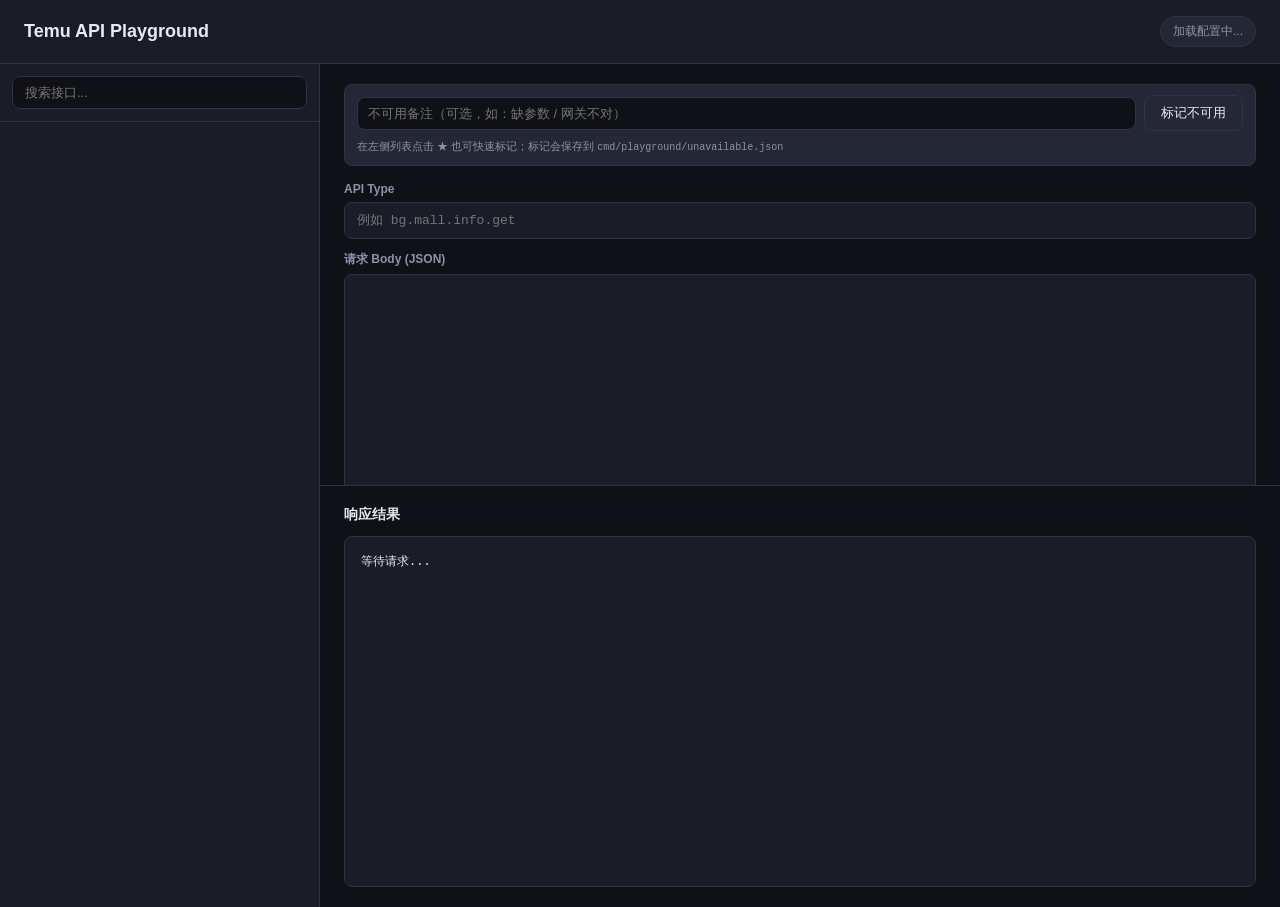
==== cmd/playground/web/index.html @ 20bca515 "feat(playground): add web UI with Docker deployment - Add Temu API Playground with catalog, invoke, " ====
<!DOCTYPE html>
<html lang="zh-CN">
<head>
  <meta charset="UTF-8">
  <meta name="viewport" content="width=device-width, initial-scale=1.0">
  <title>Temu API Playground</title>
  <link rel="stylesheet" href="style.css">
</head>
<body>
  <header>
    <h1>Temu API Playground</h1>
    <div id="config-badge" class="config-badge">加载配置中...</div>
  </header>

  <div class="layout">
    <aside class="sidebar">
      <div class="search-box">
        <input type="search" id="search" placeholder="搜索接口...">
      </div>
      <nav id="api-list"></nav>
    </aside>

    <main class="workspace">
      <section class="panel">
        <div id="api-desc" class="api-desc"></div>

        <div class="mark-panel">
          <div class="mark-panel-row">
            <input
              type="text"
              id="unavailable-note"
              class="mark-note-input"
              placeholder="不可用备注（可选，如：缺参数 / 网关不对）"
            >
            <button
              id="mark-unavailable-btn"
              class="btn-secondary btn-mark-unavailable"
              type="button"
              title="标记后写入 unavailable.json，重启后仍保留"
            >
              标记不可用
            </button>
          </div>
          <p class="mark-hint">在左侧列表点击 ★ 也可快速标记；标记会保存到 <code>cmd/playground/unavailable.json</code></p>
        </div>

        <label for="api-type">API Type</label>
        <input type="text" id="api-type" placeholder="例如 bg.mall.info.get">

        <label for="request-body">请求 Body (JSON)</label>
        <textarea id="request-body" rows="12" spellcheck="false"></textarea>

        <div class="actions">
          <button id="send-btn" class="btn-primary">发送请求</button>
          <button id="format-btn" class="btn-secondary">格式化 JSON</button>
          <button id="clear-btn" class="btn-secondary">清空</button>
        </div>
      </section>

      <section class="panel response-panel">
        <div class="response-header">
          <h2>响应结果</h2>
          <span id="meta" class="meta"></span>
        </div>
        <pre id="response" class="response">等待请求...</pre>
      </section>
    </main>
  </div>

  <script src="app.js"></script>
</body>
</html>
---- cmd/playground/web/style.css ----
:root {
  --bg: #0f1117;
  --surface: #1a1d27;
  --surface2: #242836;
  --border: #2e3345;
  --text: #e8eaef;
  --text-muted: #8b92a8;
  --primary: #5b8def;
  --primary-hover: #4a7de0;
  --success: #3dd68c;
  --error: #f07178;
  --warning: #ffcb6b;
  --radius: 8px;
  --font-mono: "Cascadia Code", "Fira Code", Consolas, monospace;
}

* { box-sizing: border-box; margin: 0; padding: 0; }

body {
  font-family: -apple-system, BlinkMacSystemFont, "Segoe UI", Roboto, sans-serif;
  background: var(--bg);
  color: var(--text);
  min-height: 100vh;
}

header {
  display: flex;
  align-items: center;
  justify-content: space-between;
  padding: 16px 24px;
  border-bottom: 1px solid var(--border);
  background: var(--surface);
}

header h1 {
  font-size: 18px;
  font-weight: 600;
}

.config-badge {
  font-size: 12px;
  color: var(--text-muted);
  background: var(--surface2);
  padding: 6px 12px;
  border-radius: 20px;
  border: 1px solid var(--border);
}

.layout {
  display: grid;
  grid-template-columns: 320px 1fr;
  height: calc(100vh - 57px);
}

.sidebar {
  border-right: 1px solid var(--border);
  background: var(--surface);
  overflow-y: auto;
}

.search-box {
  padding: 12px;
  border-bottom: 1px solid var(--border);
  position: sticky;
  top: 0;
  background: var(--surface);
  z-index: 1;
}

.search-box input {
  width: 100%;
  padding: 8px 12px;
  border: 1px solid var(--border);
  border-radius: var(--radius);
  background: var(--bg);
  color: var(--text);
  font-size: 13px;
}

.search-box input:focus {
  outline: none;
  border-color: var(--primary);
}

.category-title {
  display: none;
}

.category-section {
  border-bottom: 1px solid var(--border);
}

.category-header {
  display: flex;
  align-items: center;
  gap: 8px;
  width: 100%;
  padding: 10px 12px;
  border: none;
  background: var(--surface2);
  color: var(--text);
  cursor: pointer;
  font-size: 13px;
  font-weight: 600;
  text-align: left;
  position: sticky;
  top: 53px;
  z-index: 1;
}

.category-header:hover {
  background: var(--border);
}

.category-arrow {
  font-size: 10px;
  color: var(--text-muted);
  width: 12px;
}

.category-label {
  flex: 1;
}

.category-count {
  font-size: 11px;
  color: var(--text-muted);
  background: var(--bg);
  padding: 1px 7px;
  border-radius: 10px;
}

.category-items {
  padding-bottom: 4px;
}

.empty-hint {
  padding: 24px 16px;
  text-align: center;
  color: var(--text-muted);
  font-size: 13px;
}

.api-desc {
  margin-bottom: 16px;
  padding: 10px 14px;
  background: var(--surface2);
  border: 1px solid var(--border);
  border-radius: var(--radius);
  font-size: 13px;
  line-height: 1.5;
  min-height: 0;
}

.api-desc:empty {
  display: none;
}

.api-desc strong {
  display: block;
  margin-bottom: 4px;
  color: var(--primary);
}

.api-desc span {
  color: var(--text-muted);
}

.mark-panel {
  margin-bottom: 16px;
  padding: 10px 12px;
  background: var(--surface2);
  border: 1px solid var(--border);
  border-radius: var(--radius);
}

.mark-panel-row {
  display: flex;
  gap: 8px;
  align-items: center;
}

.mark-note-input {
  flex: 1;
  padding: 8px 10px;
  border: 1px solid var(--border);
  border-radius: var(--radius);
  background: var(--bg);
  color: var(--text);
  font-size: 13px;
}

.mark-note-input:focus {
  outline: none;
  border-color: var(--primary);
}

.mark-hint {
  margin-top: 8px;
  font-size: 11px;
  color: var(--text-muted);
  line-height: 1.4;
}

.mark-hint code {
  font-family: var(--font-mono);
  font-size: 10px;
}

.api-item {
  display: flex;
  align-items: flex-start;
  gap: 4px;
  width: 100%;
  text-align: left;
  padding: 10px 8px 10px 16px;
  border: none;
  background: transparent;
  color: var(--text);
  cursor: pointer;
  font-size: 13px;
  border-left: 3px solid transparent;
}

.api-item-body {
  flex: 1;
  min-width: 0;
  display: block;
  width: 100%;
  text-align: left;
  padding: 0;
  border: none;
  background: transparent;
  color: inherit;
  cursor: pointer;
  font-size: inherit;
}

.api-item-body .api-name { font-weight: 500; }

.api-mark-star {
  flex-shrink: 0;
  width: 28px;
  height: 28px;
  margin-top: 2px;
  border: none;
  border-radius: 6px;
  background: transparent;
  color: var(--text-muted);
  cursor: pointer;
  font-size: 14px;
  line-height: 1;
}

.api-mark-star:hover {
  background: var(--surface2);
  color: var(--warning);
}

.api-mark-star.is-marked {
  color: #ffb86b;
}

.api-item:hover {
  background: var(--surface2);
}

.api-item.active {
  background: var(--surface2);
  border-left-color: var(--primary);
  color: var(--primary);
}

.api-item .api-name { font-weight: 500; }
.api-item .api-type {
  display: block;
  font-size: 11px;
  color: var(--text-muted);
  margin-top: 2px;
  font-family: var(--font-mono);
}

.api-item .api-type.unavailable {
  display: inline-block;
  color: #fff;
  background: #c45c26;
  padding: 2px 6px;
  border-radius: 4px;
  margin-top: 4px;
}

.api-unavailable-tip {
  display: block;
  margin: 4px 0 6px;
  padding: 4px 8px;
  font-size: 12px;
  color: #ffb86b;
  background: rgba(196, 92, 38, 0.15);
  border-radius: 4px;
}

.workspace {
  display: grid;
  grid-template-rows: 1fr 1fr;
  gap: 0;
  overflow: hidden;
}

.panel {
  padding: 20px 24px;
  overflow-y: auto;
  border-bottom: 1px solid var(--border);
}

.panel label {
  display: block;
  font-size: 12px;
  font-weight: 600;
  color: var(--text-muted);
  margin-bottom: 6px;
  margin-top: 12px;
}

.panel label:first-child { margin-top: 0; }

#api-type {
  width: 100%;
  padding: 10px 12px;
  border: 1px solid var(--border);
  border-radius: var(--radius);
  background: var(--surface);
  color: var(--text);
  font-family: var(--font-mono);
  font-size: 13px;
}

#api-type:focus {
  outline: none;
  border-color: var(--primary);
}

#request-body {
  width: 100%;
  padding: 12px;
  border: 1px solid var(--border);
  border-radius: var(--radius);
  background: var(--surface);
  color: var(--text);
  font-family: var(--font-mono);
  font-size: 13px;
  line-height: 1.5;
  resize: vertical;
}

#request-body:focus {
  outline: none;
  border-color: var(--primary);
}

.actions {
  display: flex;
  gap: 8px;
  margin-top: 16px;
}

button {
  padding: 8px 16px;
  border-radius: var(--radius);
  border: none;
  font-size: 13px;
  font-weight: 500;
  cursor: pointer;
  transition: background 0.15s;
}

.btn-primary {
  background: var(--primary);
  color: #fff;
}

.btn-primary:hover { background: var(--primary-hover); }
.btn-primary:disabled { opacity: 0.6; cursor: not-allowed; }

.btn-secondary {
  background: var(--surface2);
  color: var(--text);
  border: 1px solid var(--border);
}

.btn-secondary:hover { background: var(--border); }

.btn-mark-unavailable.is-marked {
  background: rgba(196, 92, 38, 0.25);
  border-color: #c45c26;
  color: #ffb86b;
}

.response-panel {
  border-bottom: none;
  display: flex;
  flex-direction: column;
}

.response-header {
  display: flex;
  align-items: center;
  justify-content: space-between;
  margin-bottom: 12px;
}

.response-header h2 {
  font-size: 14px;
  font-weight: 600;
}

.meta {
  font-size: 12px;
  color: var(--text-muted);
  font-family: var(--font-mono);
}

.response {
  flex: 1;
  padding: 16px;
  background: var(--surface);
  border: 1px solid var(--border);
  border-radius: var(--radius);
  font-family: var(--font-mono);
  font-size: 12px;
  line-height: 1.6;
  overflow: auto;
  white-space: pre-wrap;
  word-break: break-all;
  min-height: 200px;
}

.response.ok { border-color: rgba(61, 214, 140, 0.3); }
.response.error { border-color: rgba(240, 113, 120, 0.3); }

@media (max-width: 900px) {
  .layout { grid-template-columns: 1fr; }
  .sidebar { max-height: 200px; }
  .workspace { grid-template-rows: auto 1fr; }
}
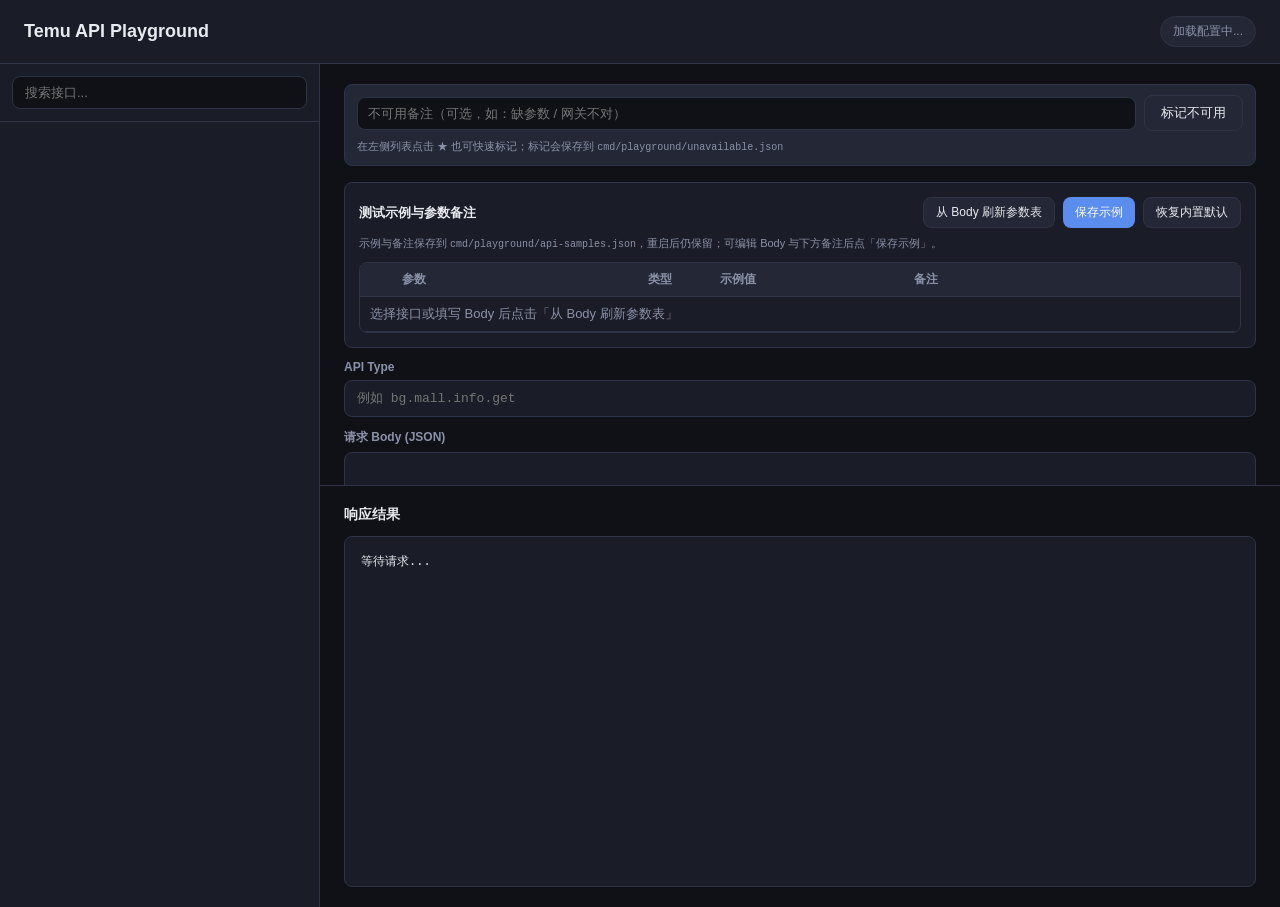
==== commit 751cb949: "feat(playground): persist editable API samples and param notes - Store test bodies and nested param " ====
--- a/cmd/playground/web/index.html
+++ b/cmd/playground/web/index.html
@@ -9,7 +9,10 @@
 <body>
   <header>
     <h1>Temu API Playground</h1>
-    <div id="config-badge" class="config-badge">加载配置中...</div>
+    <div class="header-actions">
+      <div id="config-badge" class="config-badge">加载配置中...</div>
+      <button id="logout-btn" class="btn-secondary btn-logout" type="button" hidden>退出登录</button>
+    </div>
   </header>
 
   <div class="layout">
@@ -44,6 +47,35 @@
           <p class="mark-hint">在左侧列表点击 ★ 也可快速标记；标记会保存到 <code>cmd/playground/unavailable.json</code></p>
         </div>
 
+        <div class="samples-panel">
+          <div class="samples-panel-header">
+            <h3>测试示例与参数备注</h3>
+            <div class="samples-actions">
+              <button id="refresh-params-btn" class="btn-secondary" type="button">从 Body 刷新参数表</button>
+              <button id="save-sample-btn" class="btn-primary" type="button">保存示例</button>
+              <button id="reset-sample-btn" class="btn-secondary" type="button">恢复内置默认</button>
+            </div>
+          </div>
+          <p class="mark-hint">示例与备注保存到 <code>cmd/playground/api-samples.json</code>，重启后仍保留；可编辑 Body 与下方备注后点「保存示例」。</p>
+          <div id="sample-save-status" class="sample-save-status" hidden></div>
+          <div class="param-notes-wrap">
+            <table class="param-notes-table">
+              <thead>
+                <tr>
+                  <th class="col-expand"></th>
+                  <th class="col-path">参数</th>
+                  <th class="col-type">类型</th>
+                  <th class="col-preview">示例值</th>
+                  <th class="col-note">备注</th>
+                </tr>
+              </thead>
+              <tbody id="param-notes-body">
+                <tr><td colspan="5" class="empty-hint">选择接口或填写 Body 后点击「从 Body 刷新参数表」</td></tr>
+              </tbody>
+            </table>
+          </div>
+        </div>
+
         <label for="api-type">API Type</label>
         <input type="text" id="api-type" placeholder="例如 bg.mall.info.get">
 
--- a/cmd/playground/web/style.css
+++ b/cmd/playground/web/style.css
@@ -37,6 +37,17 @@
   font-weight: 600;
 }
 
+.header-actions {
+  display: flex;
+  align-items: center;
+  gap: 12px;
+}
+
+.btn-logout {
+  padding: 6px 12px;
+  font-size: 12px;
+}
+
 .config-badge {
   font-size: 12px;
   color: var(--text-muted);
@@ -206,6 +217,141 @@
   font-family: var(--font-mono);
   font-size: 10px;
 }
+
+.samples-panel {
+  margin-top: 16px;
+  padding: 14px;
+  border: 1px solid var(--border);
+  border-radius: var(--radius);
+  background: var(--surface);
+}
+
+.samples-panel-header {
+  display: flex;
+  align-items: center;
+  justify-content: space-between;
+  gap: 12px;
+  flex-wrap: wrap;
+  margin-bottom: 8px;
+}
+
+.samples-panel-header h3 {
+  font-size: 13px;
+  font-weight: 600;
+}
+
+.samples-actions {
+  display: flex;
+  flex-wrap: wrap;
+  gap: 8px;
+}
+
+.samples-actions .btn-primary,
+.samples-actions .btn-secondary {
+  padding: 6px 12px;
+  font-size: 12px;
+}
+
+.sample-save-status {
+  margin: 8px 0;
+  padding: 8px 10px;
+  border-radius: 6px;
+  font-size: 12px;
+}
+
+.sample-save-status.ok {
+  background: rgba(61, 214, 140, 0.12);
+  color: var(--success);
+  border: 1px solid rgba(61, 214, 140, 0.25);
+}
+
+.sample-save-status.error {
+  background: rgba(240, 113, 120, 0.12);
+  color: var(--error);
+  border: 1px solid rgba(240, 113, 120, 0.25);
+}
+
+.param-notes-wrap {
+  max-height: 280px;
+  overflow: auto;
+  border: 1px solid var(--border);
+  border-radius: var(--radius);
+  margin-top: 10px;
+}
+
+.param-notes-table {
+  width: 100%;
+  border-collapse: collapse;
+  font-size: 12px;
+}
+
+.param-notes-table th,
+.param-notes-table td {
+  padding: 8px 10px;
+  border-bottom: 1px solid var(--border);
+  vertical-align: top;
+  text-align: left;
+}
+
+.param-notes-table th {
+  position: sticky;
+  top: 0;
+  background: var(--surface2);
+  color: var(--text-muted);
+  font-weight: 600;
+  z-index: 1;
+}
+
+.param-notes-table .col-expand { width: 32px; }
+.param-notes-table .col-path { width: 28%; font-family: var(--font-mono); }
+.param-notes-table .col-type { width: 72px; color: var(--text-muted); }
+.param-notes-table .col-preview {
+  width: 22%;
+  font-family: var(--font-mono);
+  color: var(--text-muted);
+  word-break: break-all;
+}
+.param-notes-table .col-note { width: auto; }
+
+.param-expand-btn {
+  width: 24px;
+  height: 24px;
+  padding: 0;
+  border: none;
+  border-radius: 4px;
+  background: var(--surface2);
+  color: var(--text-muted);
+  cursor: pointer;
+  font-size: 10px;
+  line-height: 1;
+}
+
+.param-expand-btn:hover {
+  background: var(--border);
+  color: var(--text);
+}
+
+.param-expand-placeholder {
+  display: inline-block;
+  width: 24px;
+}
+
+.param-note-input {
+  width: 100%;
+  padding: 6px 8px;
+  border: 1px solid var(--border);
+  border-radius: 4px;
+  background: var(--bg);
+  color: var(--text);
+  font-size: 12px;
+}
+
+.param-note-input:focus {
+  outline: none;
+  border-color: var(--primary);
+}
+
+.param-row-hidden { display: none; }
 
 .api-item {
   display: flex;
@@ -442,3 +588,70 @@
   .sidebar { max-height: 200px; }
   .workspace { grid-template-rows: auto 1fr; }
 }
+
+.login-page {
+  display: flex;
+  align-items: center;
+  justify-content: center;
+  min-height: 100vh;
+  padding: 24px;
+}
+
+.login-card {
+  width: 100%;
+  max-width: 400px;
+  background: var(--surface);
+  border: 1px solid var(--border);
+  border-radius: 12px;
+  padding: 32px;
+}
+
+.login-card h1 {
+  font-size: 20px;
+  margin-bottom: 8px;
+}
+
+.login-subtitle {
+  color: var(--text-muted);
+  font-size: 14px;
+  margin-bottom: 24px;
+}
+
+.login-card label {
+  display: block;
+  font-size: 13px;
+  color: var(--text-muted);
+  margin-bottom: 6px;
+  margin-top: 16px;
+}
+
+.login-card label:first-of-type {
+  margin-top: 0;
+}
+
+.login-card input {
+  width: 100%;
+  padding: 10px 12px;
+  border: 1px solid var(--border);
+  border-radius: var(--radius);
+  background: var(--bg);
+  color: var(--text);
+  font-size: 14px;
+}
+
+.login-card input:focus {
+  outline: none;
+  border-color: var(--primary);
+}
+
+.login-error {
+  margin-top: 16px;
+  color: var(--error);
+  font-size: 13px;
+}
+
+.login-btn {
+  width: 100%;
+  margin-top: 24px;
+  padding: 10px;
+}
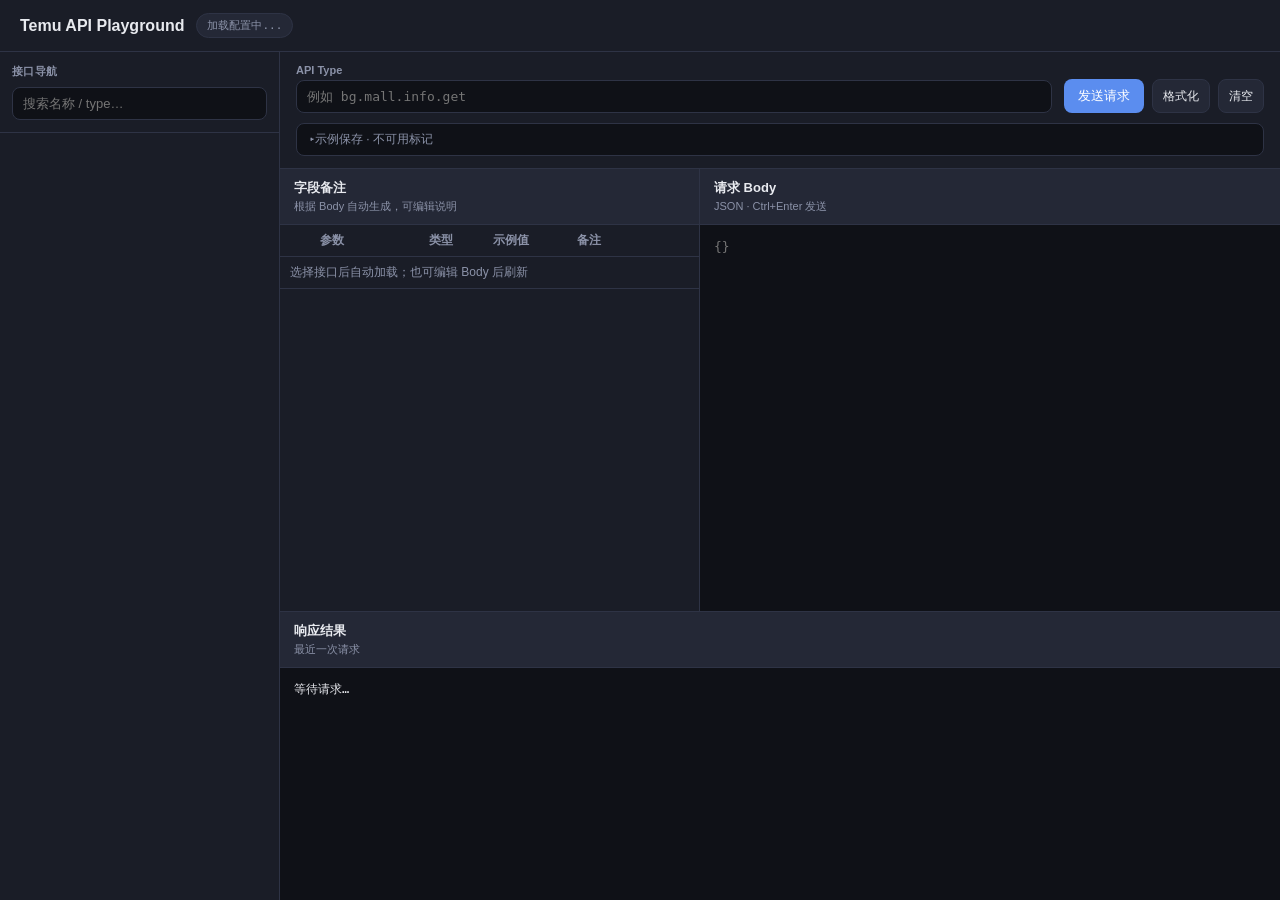
==== commit 5a2a4b5e: "refactor(playground): reorganize UI layout and fix server deploy" ====
--- a/cmd/playground/web/index.html
+++ b/cmd/playground/web/index.html
@@ -7,57 +7,72 @@
   <link rel="stylesheet" href="style.css">
 </head>
 <body>
-  <header>
-    <h1>Temu API Playground</h1>
-    <div class="header-actions">
+  <header class="topbar">
+    <div class="topbar-brand">
+      <h1>Temu API Playground</h1>
       <div id="config-badge" class="config-badge">加载配置中...</div>
-      <button id="logout-btn" class="btn-secondary btn-logout" type="button" hidden>退出登录</button>
     </div>
+    <button id="logout-btn" class="btn-secondary btn-sm btn-logout" type="button" hidden>退出登录</button>
   </header>
 
   <div class="layout">
     <aside class="sidebar">
-      <div class="search-box">
-        <input type="search" id="search" placeholder="搜索接口...">
+      <div class="sidebar-head">
+        <span class="sidebar-title">接口导航</span>
+        <input type="search" id="search" class="search-input" placeholder="搜索名称 / type…">
       </div>
-      <nav id="api-list"></nav>
+      <nav id="api-list" class="api-nav"></nav>
     </aside>
 
     <main class="workspace">
-      <section class="panel">
+      <section class="api-bar">
         <div id="api-desc" class="api-desc"></div>
 
-        <div class="mark-panel">
-          <div class="mark-panel-row">
-            <input
-              type="text"
-              id="unavailable-note"
-              class="mark-note-input"
-              placeholder="不可用备注（可选，如：缺参数 / 网关不对）"
-            >
-            <button
-              id="mark-unavailable-btn"
-              class="btn-secondary btn-mark-unavailable"
-              type="button"
-              title="标记后写入 unavailable.json，重启后仍保留"
-            >
-              标记不可用
-            </button>
+        <div class="api-bar-main">
+          <div class="api-type-wrap">
+            <label for="api-type">API Type</label>
+            <input type="text" id="api-type" placeholder="例如 bg.mall.info.get" spellcheck="false">
           </div>
-          <p class="mark-hint">在左侧列表点击 ★ 也可快速标记；标记会保存到 <code>cmd/playground/unavailable.json</code></p>
+          <div class="api-bar-actions">
+            <button id="send-btn" class="btn-primary" type="button">发送请求</button>
+            <button id="format-btn" class="btn-secondary btn-sm" type="button">格式化</button>
+            <button id="clear-btn" class="btn-secondary btn-sm" type="button">清空</button>
+          </div>
         </div>
 
-        <div class="samples-panel">
-          <div class="samples-panel-header">
-            <h3>测试示例与参数备注</h3>
-            <div class="samples-actions">
-              <button id="refresh-params-btn" class="btn-secondary" type="button">从 Body 刷新参数表</button>
-              <button id="save-sample-btn" class="btn-primary" type="button">保存示例</button>
-              <button id="reset-sample-btn" class="btn-secondary" type="button">恢复内置默认</button>
+        <details class="tools-drawer">
+          <summary>示例保存 · 不可用标记</summary>
+          <div class="tools-drawer-body">
+            <div class="tools-group">
+              <span class="tools-label">测试示例</span>
+              <button id="refresh-params-btn" class="btn-secondary btn-sm" type="button">从 Body 刷新参数表</button>
+              <button id="save-sample-btn" class="btn-primary btn-sm" type="button">保存示例</button>
+              <button id="reset-sample-btn" class="btn-secondary btn-sm" type="button">恢复默认</button>
             </div>
+            <div class="tools-group">
+              <span class="tools-label">不可用</span>
+              <input
+                type="text"
+                id="unavailable-note"
+                class="mark-note-input"
+                placeholder="备注（可选）"
+              >
+              <button id="mark-unavailable-btn" class="btn-secondary btn-sm btn-mark-unavailable" type="button">
+                标记不可用
+              </button>
+            </div>
+            <p class="tools-hint">示例与备注写入 <code>api-samples.json</code>；不可用标记写入 <code>unavailable.json</code>，重启后保留。</p>
+            <div id="sample-save-status" class="sample-save-status" hidden></div>
           </div>
-          <p class="mark-hint">示例与备注保存到 <code>cmd/playground/api-samples.json</code>，重启后仍保留；可编辑 Body 与下方备注后点「保存示例」。</p>
-          <div id="sample-save-status" class="sample-save-status" hidden></div>
+        </details>
+      </section>
+
+      <div class="workspace-split">
+        <section class="panel panel-notes">
+          <header class="panel-head">
+            <h2>字段备注</h2>
+            <span class="panel-sub">根据 Body 自动生成，可编辑说明</span>
+          </header>
           <div class="param-notes-wrap">
             <table class="param-notes-table">
               <thead>
@@ -70,31 +85,30 @@
                 </tr>
               </thead>
               <tbody id="param-notes-body">
-                <tr><td colspan="5" class="empty-hint">选择接口或填写 Body 后点击「从 Body 刷新参数表」</td></tr>
+                <tr><td colspan="5" class="empty-hint">选择接口后自动加载；也可编辑 Body 后刷新</td></tr>
               </tbody>
             </table>
           </div>
-        </div>
+        </section>
 
-        <label for="api-type">API Type</label>
-        <input type="text" id="api-type" placeholder="例如 bg.mall.info.get">
+        <section class="panel panel-request">
+          <header class="panel-head">
+            <h2>请求 Body</h2>
+            <span class="panel-sub">JSON · Ctrl+Enter 发送</span>
+          </header>
+          <textarea id="request-body" spellcheck="false" placeholder="{}"></textarea>
+        </section>
+      </div>
 
-        <label for="request-body">请求 Body (JSON)</label>
-        <textarea id="request-body" rows="12" spellcheck="false"></textarea>
-
-        <div class="actions">
-          <button id="send-btn" class="btn-primary">发送请求</button>
-          <button id="format-btn" class="btn-secondary">格式化 JSON</button>
-          <button id="clear-btn" class="btn-secondary">清空</button>
-        </div>
-      </section>
-
-      <section class="panel response-panel">
-        <div class="response-header">
-          <h2>响应结果</h2>
+      <section class="panel panel-response">
+        <header class="panel-head panel-head-row">
+          <div>
+            <h2>响应结果</h2>
+            <span class="panel-sub">最近一次请求</span>
+          </div>
           <span id="meta" class="meta"></span>
-        </div>
-        <pre id="response" class="response">等待请求...</pre>
+        </header>
+        <pre id="response" class="response">等待请求…</pre>
       </section>
     </main>
   </div>
--- a/cmd/playground/web/style.css
+++ b/cmd/playground/web/style.css
@@ -12,6 +12,9 @@
   --warning: #ffcb6b;
   --radius: 8px;
   --font-mono: "Cascadia Code", "Fira Code", Consolas, monospace;
+  --topbar-h: 52px;
+  --sidebar-w: 280px;
+  --response-h: 32vh;
 }
 
 * { box-sizing: border-box; margin: 0; padding: 0; }
@@ -21,66 +24,79 @@
   background: var(--bg);
   color: var(--text);
   min-height: 100vh;
-}
-
-header {
+  overflow: hidden;
+}
+
+.topbar {
   display: flex;
   align-items: center;
   justify-content: space-between;
-  padding: 16px 24px;
+  height: var(--topbar-h);
+  padding: 0 20px;
   border-bottom: 1px solid var(--border);
   background: var(--surface);
 }
 
-header h1 {
-  font-size: 18px;
-  font-weight: 600;
-}
-
-.header-actions {
+.topbar-brand {
   display: flex;
   align-items: center;
   gap: 12px;
-}
-
-.btn-logout {
-  padding: 6px 12px;
-  font-size: 12px;
+  min-width: 0;
+}
+
+.topbar h1 {
+  font-size: 16px;
+  font-weight: 600;
+  white-space: nowrap;
 }
 
 .config-badge {
-  font-size: 12px;
+  font-size: 11px;
   color: var(--text-muted);
   background: var(--surface2);
-  padding: 6px 12px;
-  border-radius: 20px;
-  border: 1px solid var(--border);
+  padding: 4px 10px;
+  border-radius: 999px;
+  border: 1px solid var(--border);
+  font-family: var(--font-mono);
+  white-space: nowrap;
+  overflow: hidden;
+  text-overflow: ellipsis;
+  max-width: 420px;
 }
 
 .layout {
   display: grid;
-  grid-template-columns: 320px 1fr;
-  height: calc(100vh - 57px);
+  grid-template-columns: var(--sidebar-w) 1fr;
+  height: calc(100vh - var(--topbar-h));
 }
 
 .sidebar {
+  display: flex;
+  flex-direction: column;
   border-right: 1px solid var(--border);
   background: var(--surface);
-  overflow-y: auto;
-}
-
-.search-box {
+  min-height: 0;
+}
+
+.sidebar-head {
   padding: 12px;
   border-bottom: 1px solid var(--border);
-  position: sticky;
-  top: 0;
-  background: var(--surface);
-  z-index: 1;
-}
-
-.search-box input {
-  width: 100%;
-  padding: 8px 12px;
+  flex-shrink: 0;
+}
+
+.sidebar-title {
+  display: block;
+  font-size: 11px;
+  font-weight: 600;
+  letter-spacing: 0.04em;
+  text-transform: uppercase;
+  color: var(--text-muted);
+  margin-bottom: 8px;
+}
+
+.search-input {
+  width: 100%;
+  padding: 8px 10px;
   border: 1px solid var(--border);
   border-radius: var(--radius);
   background: var(--bg);
@@ -88,13 +104,15 @@
   font-size: 13px;
 }
 
-.search-box input:focus {
+.search-input:focus {
   outline: none;
   border-color: var(--primary);
 }
 
-.category-title {
-  display: none;
+.api-nav {
+  flex: 1;
+  overflow-y: auto;
+  min-height: 0;
 }
 
 .category-section {
@@ -106,22 +124,20 @@
   align-items: center;
   gap: 8px;
   width: 100%;
-  padding: 10px 12px;
+  padding: 9px 12px;
   border: none;
   background: var(--surface2);
   color: var(--text);
   cursor: pointer;
-  font-size: 13px;
+  font-size: 12px;
   font-weight: 600;
   text-align: left;
   position: sticky;
-  top: 53px;
+  top: 0;
   z-index: 1;
 }
 
-.category-header:hover {
-  background: var(--border);
-}
+.category-header:hover { background: var(--border); }
 
 .category-arrow {
   font-size: 10px;
@@ -129,76 +145,250 @@
   width: 12px;
 }
 
-.category-label {
+.category-label { flex: 1; }
+
+.category-count {
+  font-size: 10px;
+  color: var(--text-muted);
+  background: var(--bg);
+  padding: 1px 6px;
+  border-radius: 10px;
+}
+
+.category-items { padding-bottom: 2px; }
+
+.empty-hint {
+  padding: 20px 14px;
+  text-align: center;
+  color: var(--text-muted);
+  font-size: 12px;
+}
+
+.api-item {
+  display: flex;
+  align-items: flex-start;
+  gap: 2px;
+  width: 100%;
+  padding: 2px 6px 2px 10px;
+  border-left: 3px solid transparent;
+}
+
+.api-item.active {
+  background: rgba(91, 141, 239, 0.08);
+  border-left-color: var(--primary);
+}
+
+.api-item:hover { background: var(--surface2); }
+
+.api-item-body {
   flex: 1;
-}
-
-.category-count {
-  font-size: 11px;
-  color: var(--text-muted);
-  background: var(--bg);
-  padding: 1px 7px;
-  border-radius: 10px;
-}
-
-.category-items {
-  padding-bottom: 4px;
-}
-
-.empty-hint {
-  padding: 24px 16px;
-  text-align: center;
-  color: var(--text-muted);
-  font-size: 13px;
+  min-width: 0;
+  display: block;
+  width: 100%;
+  text-align: left;
+  padding: 6px 4px;
+  border: none;
+  background: transparent;
+  color: inherit;
+  cursor: pointer;
+  font-size: 12px;
+}
+
+.api-item.active .api-item-body { color: var(--primary); }
+.api-item-body .api-name { font-weight: 500; display: block; }
+
+.api-mark-star {
+  flex-shrink: 0;
+  width: 26px;
+  height: 26px;
+  margin-top: 4px;
+  border: none;
+  border-radius: 6px;
+  background: transparent;
+  color: var(--text-muted);
+  cursor: pointer;
+  font-size: 13px;
+}
+
+.api-mark-star:hover {
+  background: var(--surface2);
+  color: var(--warning);
+}
+
+.api-mark-star.is-marked { color: #ffb86b; }
+
+.api-item .api-type {
+  display: block;
+  font-size: 10px;
+  color: var(--text-muted);
+  margin-top: 2px;
+  font-family: var(--font-mono);
+  word-break: break-all;
+}
+
+.api-item .api-type.unavailable {
+  display: inline-block;
+  color: #fff;
+  background: #c45c26;
+  padding: 1px 5px;
+  border-radius: 4px;
+  margin-top: 3px;
+}
+
+.workspace {
+  display: flex;
+  flex-direction: column;
+  min-height: 0;
+  min-width: 0;
+  background: var(--bg);
+}
+
+.api-bar {
+  flex-shrink: 0;
+  padding: 12px 16px;
+  border-bottom: 1px solid var(--border);
+  background: var(--surface);
 }
 
 .api-desc {
-  margin-bottom: 16px;
-  padding: 10px 14px;
+  margin-bottom: 10px;
+  padding: 8px 12px;
   background: var(--surface2);
   border: 1px solid var(--border);
   border-radius: var(--radius);
-  font-size: 13px;
+  font-size: 12px;
   line-height: 1.5;
-  min-height: 0;
-}
-
-.api-desc:empty {
-  display: none;
-}
+}
+
+.api-desc:empty { display: none; }
 
 .api-desc strong {
   display: block;
+  margin-bottom: 2px;
+  color: var(--primary);
+  font-size: 13px;
+}
+
+.api-desc span { color: var(--text-muted); }
+
+.api-unavailable-tip {
+  display: block;
+  margin: 4px 0 4px;
+  padding: 4px 8px;
+  font-size: 11px;
+  color: #ffb86b;
+  background: rgba(196, 92, 38, 0.15);
+  border-radius: 4px;
+}
+
+.api-bar-main {
+  display: flex;
+  gap: 12px;
+  align-items: flex-end;
+}
+
+.api-type-wrap {
+  flex: 1;
+  min-width: 0;
+}
+
+.api-type-wrap label {
+  display: block;
+  font-size: 11px;
+  font-weight: 600;
+  color: var(--text-muted);
   margin-bottom: 4px;
-  color: var(--primary);
-}
-
-.api-desc span {
-  color: var(--text-muted);
-}
-
-.mark-panel {
-  margin-bottom: 16px;
-  padding: 10px 12px;
-  background: var(--surface2);
+}
+
+#api-type {
+  width: 100%;
+  padding: 8px 10px;
   border: 1px solid var(--border);
   border-radius: var(--radius);
-}
-
-.mark-panel-row {
+  background: var(--bg);
+  color: var(--text);
+  font-family: var(--font-mono);
+  font-size: 13px;
+}
+
+#api-type:focus {
+  outline: none;
+  border-color: var(--primary);
+}
+
+.api-bar-actions {
   display: flex;
   gap: 8px;
+  flex-shrink: 0;
+}
+
+.tools-drawer {
+  margin-top: 10px;
+  border: 1px solid var(--border);
+  border-radius: var(--radius);
+  background: var(--bg);
+}
+
+.tools-drawer summary {
+  padding: 7px 12px;
+  font-size: 12px;
+  color: var(--text-muted);
+  cursor: pointer;
+  user-select: none;
+  list-style: none;
+}
+
+.tools-drawer summary::-webkit-details-marker { display: none; }
+
+.tools-drawer summary::before {
+  content: "▸ ";
+  display: inline-block;
+  transition: transform 0.15s;
+}
+
+.tools-drawer[open] summary::before { transform: rotate(90deg); }
+
+.tools-drawer-body {
+  padding: 0 12px 10px;
+  border-top: 1px solid var(--border);
+}
+
+.tools-group {
+  display: flex;
+  flex-wrap: wrap;
   align-items: center;
+  gap: 8px;
+  margin-top: 10px;
+}
+
+.tools-label {
+  font-size: 11px;
+  font-weight: 600;
+  color: var(--text-muted);
+  min-width: 56px;
+}
+
+.tools-hint {
+  margin-top: 8px;
+  font-size: 11px;
+  color: var(--text-muted);
+  line-height: 1.4;
+}
+
+.tools-hint code {
+  font-family: var(--font-mono);
+  font-size: 10px;
 }
 
 .mark-note-input {
   flex: 1;
-  padding: 8px 10px;
+  min-width: 160px;
+  padding: 6px 10px;
   border: 1px solid var(--border);
   border-radius: var(--radius);
-  background: var(--bg);
-  color: var(--text);
-  font-size: 13px;
+  background: var(--surface);
+  color: var(--text);
+  font-size: 12px;
 }
 
 .mark-note-input:focus {
@@ -206,55 +396,9 @@
   border-color: var(--primary);
 }
 
-.mark-hint {
+.sample-save-status {
   margin-top: 8px;
-  font-size: 11px;
-  color: var(--text-muted);
-  line-height: 1.4;
-}
-
-.mark-hint code {
-  font-family: var(--font-mono);
-  font-size: 10px;
-}
-
-.samples-panel {
-  margin-top: 16px;
-  padding: 14px;
-  border: 1px solid var(--border);
-  border-radius: var(--radius);
-  background: var(--surface);
-}
-
-.samples-panel-header {
-  display: flex;
-  align-items: center;
-  justify-content: space-between;
-  gap: 12px;
-  flex-wrap: wrap;
-  margin-bottom: 8px;
-}
-
-.samples-panel-header h3 {
-  font-size: 13px;
-  font-weight: 600;
-}
-
-.samples-actions {
-  display: flex;
-  flex-wrap: wrap;
-  gap: 8px;
-}
-
-.samples-actions .btn-primary,
-.samples-actions .btn-secondary {
-  padding: 6px 12px;
-  font-size: 12px;
-}
-
-.sample-save-status {
-  margin: 8px 0;
-  padding: 8px 10px;
+  padding: 6px 10px;
   border-radius: 6px;
   font-size: 12px;
 }
@@ -271,12 +415,60 @@
   border: 1px solid rgba(240, 113, 120, 0.25);
 }
 
+.workspace-split {
+  display: grid;
+  grid-template-columns: minmax(280px, 42%) 1fr;
+  flex: 1;
+  min-height: 0;
+  border-bottom: 1px solid var(--border);
+}
+
+.panel {
+  display: flex;
+  flex-direction: column;
+  min-height: 0;
+  min-width: 0;
+}
+
+.panel-notes {
+  border-right: 1px solid var(--border);
+  background: var(--surface);
+}
+
+.panel-request {
+  background: var(--bg);
+}
+
+.panel-head {
+  flex-shrink: 0;
+  padding: 10px 14px;
+  border-bottom: 1px solid var(--border);
+  background: var(--surface2);
+}
+
+.panel-head h2 {
+  font-size: 13px;
+  font-weight: 600;
+}
+
+.panel-sub {
+  display: block;
+  margin-top: 2px;
+  font-size: 11px;
+  color: var(--text-muted);
+}
+
+.panel-head-row {
+  display: flex;
+  align-items: center;
+  justify-content: space-between;
+  gap: 12px;
+}
+
 .param-notes-wrap {
-  max-height: 280px;
+  flex: 1;
   overflow: auto;
-  border: 1px solid var(--border);
-  border-radius: var(--radius);
-  margin-top: 10px;
+  min-height: 0;
 }
 
 .param-notes-table {
@@ -287,7 +479,7 @@
 
 .param-notes-table th,
 .param-notes-table td {
-  padding: 8px 10px;
+  padding: 7px 10px;
   border-bottom: 1px solid var(--border);
   vertical-align: top;
   text-align: left;
@@ -296,34 +488,32 @@
 .param-notes-table th {
   position: sticky;
   top: 0;
-  background: var(--surface2);
+  background: var(--surface);
   color: var(--text-muted);
   font-weight: 600;
   z-index: 1;
 }
 
-.param-notes-table .col-expand { width: 32px; }
-.param-notes-table .col-path { width: 28%; font-family: var(--font-mono); }
-.param-notes-table .col-type { width: 72px; color: var(--text-muted); }
+.param-notes-table .col-expand { width: 30px; }
+.param-notes-table .col-path { width: 26%; font-family: var(--font-mono); }
+.param-notes-table .col-type { width: 64px; color: var(--text-muted); }
 .param-notes-table .col-preview {
-  width: 22%;
+  width: 20%;
   font-family: var(--font-mono);
   color: var(--text-muted);
   word-break: break-all;
 }
-.param-notes-table .col-note { width: auto; }
 
 .param-expand-btn {
-  width: 24px;
-  height: 24px;
+  width: 22px;
+  height: 22px;
   padding: 0;
   border: none;
   border-radius: 4px;
   background: var(--surface2);
   color: var(--text-muted);
   cursor: pointer;
-  font-size: 10px;
-  line-height: 1;
+  font-size: 9px;
 }
 
 .param-expand-btn:hover {
@@ -333,12 +523,12 @@
 
 .param-expand-placeholder {
   display: inline-block;
-  width: 24px;
+  width: 22px;
 }
 
 .param-note-input {
   width: 100%;
-  padding: 6px 8px;
+  padding: 5px 7px;
   border: 1px solid var(--border);
   border-radius: 4px;
   background: var(--bg);
@@ -351,172 +541,65 @@
   border-color: var(--primary);
 }
 
-.param-row-hidden { display: none; }
-
-.api-item {
-  display: flex;
-  align-items: flex-start;
-  gap: 4px;
-  width: 100%;
-  text-align: left;
-  padding: 10px 8px 10px 16px;
+#request-body {
+  flex: 1;
+  width: 100%;
+  min-height: 0;
+  padding: 12px 14px;
   border: none;
   background: transparent;
   color: var(--text);
-  cursor: pointer;
-  font-size: 13px;
-  border-left: 3px solid transparent;
-}
-
-.api-item-body {
+  font-family: var(--font-mono);
+  font-size: 13px;
+  line-height: 1.55;
+  resize: none;
+}
+
+#request-body:focus { outline: none; }
+
+.panel-response {
+  flex: 0 0 var(--response-h);
+  min-height: 140px;
+  background: var(--surface);
+}
+
+.meta {
+  font-size: 11px;
+  color: var(--text-muted);
+  font-family: var(--font-mono);
+  white-space: nowrap;
+}
+
+.response {
   flex: 1;
-  min-width: 0;
-  display: block;
-  width: 100%;
-  text-align: left;
-  padding: 0;
-  border: none;
-  background: transparent;
-  color: inherit;
-  cursor: pointer;
-  font-size: inherit;
-}
-
-.api-item-body .api-name { font-weight: 500; }
-
-.api-mark-star {
-  flex-shrink: 0;
-  width: 28px;
-  height: 28px;
-  margin-top: 2px;
-  border: none;
-  border-radius: 6px;
-  background: transparent;
-  color: var(--text-muted);
-  cursor: pointer;
-  font-size: 14px;
-  line-height: 1;
-}
-
-.api-mark-star:hover {
-  background: var(--surface2);
-  color: var(--warning);
-}
-
-.api-mark-star.is-marked {
-  color: #ffb86b;
-}
-
-.api-item:hover {
-  background: var(--surface2);
-}
-
-.api-item.active {
-  background: var(--surface2);
-  border-left-color: var(--primary);
-  color: var(--primary);
-}
-
-.api-item .api-name { font-weight: 500; }
-.api-item .api-type {
-  display: block;
-  font-size: 11px;
-  color: var(--text-muted);
-  margin-top: 2px;
+  margin: 0;
+  padding: 12px 14px;
+  background: var(--bg);
   font-family: var(--font-mono);
-}
-
-.api-item .api-type.unavailable {
-  display: inline-block;
-  color: #fff;
-  background: #c45c26;
-  padding: 2px 6px;
-  border-radius: 4px;
-  margin-top: 4px;
-}
-
-.api-unavailable-tip {
-  display: block;
-  margin: 4px 0 6px;
-  padding: 4px 8px;
-  font-size: 12px;
-  color: #ffb86b;
-  background: rgba(196, 92, 38, 0.15);
-  border-radius: 4px;
-}
-
-.workspace {
-  display: grid;
-  grid-template-rows: 1fr 1fr;
-  gap: 0;
-  overflow: hidden;
-}
-
-.panel {
-  padding: 20px 24px;
-  overflow-y: auto;
-  border-bottom: 1px solid var(--border);
-}
-
-.panel label {
-  display: block;
-  font-size: 12px;
-  font-weight: 600;
-  color: var(--text-muted);
-  margin-bottom: 6px;
-  margin-top: 12px;
-}
-
-.panel label:first-child { margin-top: 0; }
-
-#api-type {
-  width: 100%;
-  padding: 10px 12px;
-  border: 1px solid var(--border);
-  border-radius: var(--radius);
-  background: var(--surface);
-  color: var(--text);
-  font-family: var(--font-mono);
-  font-size: 13px;
-}
-
-#api-type:focus {
-  outline: none;
-  border-color: var(--primary);
-}
-
-#request-body {
-  width: 100%;
-  padding: 12px;
-  border: 1px solid var(--border);
-  border-radius: var(--radius);
-  background: var(--surface);
-  color: var(--text);
-  font-family: var(--font-mono);
-  font-size: 13px;
-  line-height: 1.5;
-  resize: vertical;
-}
-
-#request-body:focus {
-  outline: none;
-  border-color: var(--primary);
-}
-
-.actions {
-  display: flex;
-  gap: 8px;
-  margin-top: 16px;
-}
+  font-size: 12px;
+  line-height: 1.55;
+  overflow: auto;
+  white-space: pre-wrap;
+  word-break: break-all;
+  min-height: 0;
+}
+
+.response.ok { box-shadow: inset 0 0 0 1px rgba(61, 214, 140, 0.25); }
+.response.error { box-shadow: inset 0 0 0 1px rgba(240, 113, 120, 0.25); }
 
 button {
-  padding: 8px 16px;
+  padding: 8px 14px;
   border-radius: var(--radius);
   border: none;
   font-size: 13px;
   font-weight: 500;
   cursor: pointer;
-  transition: background 0.15s;
+  transition: background 0.15s, border-color 0.15s;
+}
+
+.btn-sm {
+  padding: 6px 10px;
+  font-size: 12px;
 }
 
 .btn-primary {
@@ -541,52 +624,41 @@
   color: #ffb86b;
 }
 
-.response-panel {
-  border-bottom: none;
-  display: flex;
-  flex-direction: column;
-}
-
-.response-header {
-  display: flex;
-  align-items: center;
-  justify-content: space-between;
-  margin-bottom: 12px;
-}
-
-.response-header h2 {
-  font-size: 14px;
-  font-weight: 600;
-}
-
-.meta {
-  font-size: 12px;
-  color: var(--text-muted);
-  font-family: var(--font-mono);
-}
-
-.response {
-  flex: 1;
-  padding: 16px;
-  background: var(--surface);
-  border: 1px solid var(--border);
-  border-radius: var(--radius);
-  font-family: var(--font-mono);
-  font-size: 12px;
-  line-height: 1.6;
-  overflow: auto;
-  white-space: pre-wrap;
-  word-break: break-all;
-  min-height: 200px;
-}
-
-.response.ok { border-color: rgba(61, 214, 140, 0.3); }
-.response.error { border-color: rgba(240, 113, 120, 0.3); }
-
-@media (max-width: 900px) {
-  .layout { grid-template-columns: 1fr; }
-  .sidebar { max-height: 200px; }
-  .workspace { grid-template-rows: auto 1fr; }
+@media (max-width: 1100px) {
+  .workspace-split {
+    grid-template-columns: 1fr;
+    grid-template-rows: 38% 1fr;
+  }
+
+  .panel-notes {
+    border-right: none;
+    border-bottom: 1px solid var(--border);
+  }
+}
+
+@media (max-width: 820px) {
+  body { overflow: auto; }
+
+  .layout {
+    grid-template-columns: 1fr;
+    height: auto;
+    min-height: calc(100vh - var(--topbar-h));
+  }
+
+  .sidebar {
+    max-height: 220px;
+  }
+
+  .workspace { min-height: calc(100vh - var(--topbar-h) - 220px); }
+
+  .api-bar-main {
+    flex-direction: column;
+    align-items: stretch;
+  }
+
+  .panel-response {
+    flex-basis: 280px;
+  }
 }
 
 .login-page {
@@ -625,9 +697,7 @@
   margin-top: 16px;
 }
 
-.login-card label:first-of-type {
-  margin-top: 0;
-}
+.login-card label:first-of-type { margin-top: 0; }
 
 .login-card input {
   width: 100%;
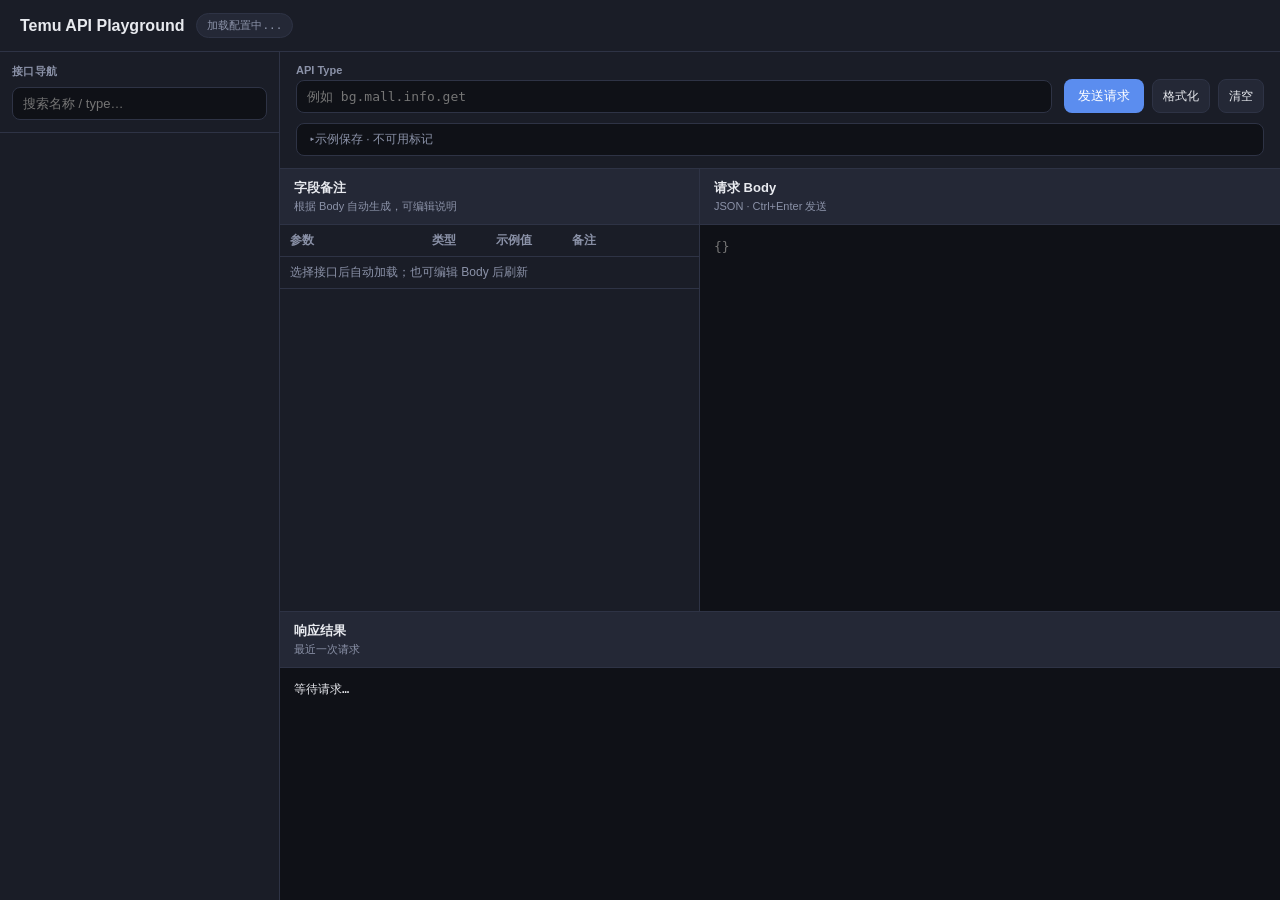
==== commit ce2515ea: "fix(playground): improve param notes tree expand and collapse - Make arrays collapsible and show nes" ====
--- a/cmd/playground/web/index.html
+++ b/cmd/playground/web/index.html
@@ -77,7 +77,6 @@
             <table class="param-notes-table">
               <thead>
                 <tr>
-                  <th class="col-expand"></th>
                   <th class="col-path">参数</th>
                   <th class="col-type">类型</th>
                   <th class="col-preview">示例值</th>
@@ -85,7 +84,7 @@
                 </tr>
               </thead>
               <tbody id="param-notes-body">
-                <tr><td colspan="5" class="empty-hint">选择接口后自动加载；也可编辑 Body 后刷新</td></tr>
+                <tr><td colspan="4" class="empty-hint">选择接口后自动加载；也可编辑 Body 后刷新</td></tr>
               </tbody>
             </table>
           </div>
--- a/cmd/playground/web/style.css
+++ b/cmd/playground/web/style.css
@@ -494,19 +494,53 @@
   z-index: 1;
 }
 
-.param-notes-table .col-expand { width: 30px; }
-.param-notes-table .col-path { width: 26%; font-family: var(--font-mono); }
+
+.param-notes-table .col-path { width: 34%; font-family: var(--font-mono); }
 .param-notes-table .col-type { width: 64px; color: var(--text-muted); }
 .param-notes-table .col-preview {
-  width: 20%;
+  width: 18%;
   font-family: var(--font-mono);
   color: var(--text-muted);
   word-break: break-all;
 }
 
+.param-path-cell {
+  display: flex;
+  align-items: center;
+  gap: 2px;
+  min-width: 0;
+}
+
+.param-tree-guides {
+  display: inline-flex;
+  flex-shrink: 0;
+  align-items: center;
+}
+
+.param-tree-notch {
+  display: inline-flex;
+  align-items: center;
+  justify-content: center;
+  width: 14px;
+  color: var(--primary);
+  opacity: 0.45;
+  font-size: 12px;
+  line-height: 1;
+  user-select: none;
+}
+
+.param-row--branch .param-segment {
+  font-weight: 500;
+}
+
+.param-row[data-depth="0"] .param-tree-notch {
+  display: none;
+}
+
 .param-expand-btn {
-  width: 22px;
-  height: 22px;
+  flex-shrink: 0;
+  width: 20px;
+  height: 20px;
   padding: 0;
   border: none;
   border-radius: 4px;
@@ -514,6 +548,12 @@
   color: var(--text-muted);
   cursor: pointer;
   font-size: 9px;
+  line-height: 1;
+}
+
+.param-expand-btn.is-expanded {
+  color: var(--primary);
+  background: rgba(91, 141, 239, 0.15);
 }
 
 .param-expand-btn:hover {
@@ -523,7 +563,14 @@
 
 .param-expand-placeholder {
   display: inline-block;
-  width: 22px;
+  flex-shrink: 0;
+  width: 20px;
+  height: 20px;
+}
+
+.param-segment {
+  min-width: 0;
+  word-break: break-all;
 }
 
 .param-note-input {
